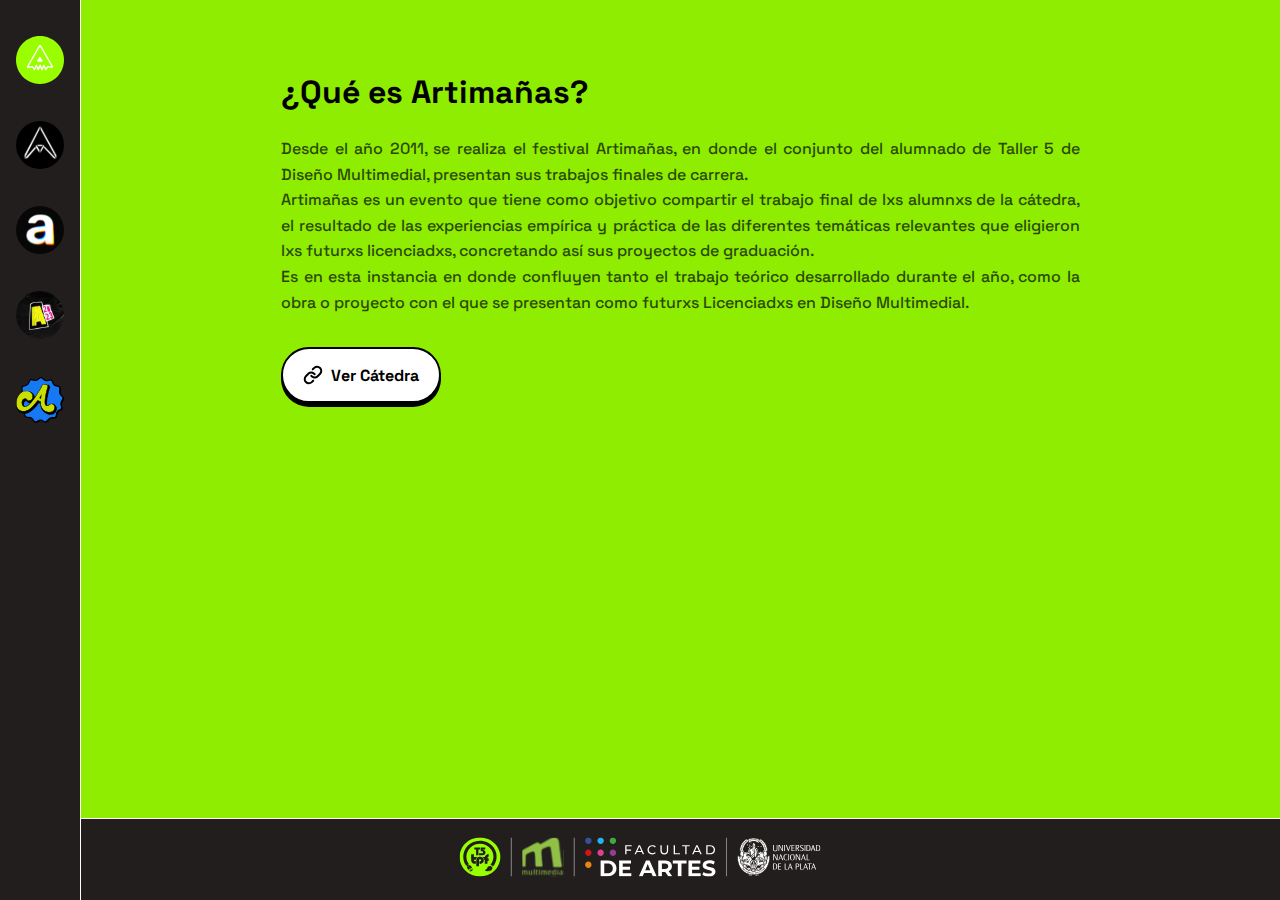
==== index.html @ 881d0ff3 "Update and rename artimanias.html to index.html" ====
<!DOCTYPE html>
<html lang="en" dir="ltr">

<head>
    <meta charset="utf-8" />
    <meta name="viewport" content="width=device-width, initial-scale=1.0">
    <title>Artimañas</title>
    <link rel="shortcut icon" href="src/img/favicon-taller5.ico">
    <link rel="stylesheet" href="artimanias.css" />
</head>

<body>
    <!-- ------ Panel izquierdo ------ -->
    <div class="panel-izquierdo">
        <a href="https://taller5.ludic.cc/artimanias/2020/" data-tooltip="Artimañas 2020"><img
                src="src/img/arti2020.svg" alt="Artimañas 2020" class="icono"></a>
        <a href="https://taller5.ludic.cc/artimanias/2021/" data-tooltip="Artimañas 2021"><img
                src="src/img/arti2021.svg" alt="Artimañas 2021" class="icono"></a>
        <a href="https://taller5.ludic.cc/artimanias/2022/" data-tooltip="Artimañas 2022"><img
                src="src/img/arti2022.svg" alt="Artimañas 2022" class="icono"></a>
        <a href="https://taller5.ludic.cc/artimanias/2023/" data-tooltip="Artimañas 2023"><img
                src="src/img/arti2023.svg" alt="Artimañas 2023" class="icono"></a>
        <a href="https://taller5.ludic.cc/artimanias/2024/" data-tooltip="Artimañas 2024"><img
                src="src/img/arti2024.svg" alt="Artimañas 2024" class="icono"></a>
    </div>

    <!-- ------ Contenido ------ -->
    <div class="contenido">
        <h1>¿Qué es Artimañas?</h1>
        <p>Desde el año 2011, se realiza el festival Artimañas, en donde el conjunto del alumnado de Taller 5 de Diseño
            Multimedial, presentan sus trabajos finales de carrera.<br>
            Artimañas es un evento que tiene como objetivo compartir el trabajo final de lxs alumnxs de la cátedra, el
            resultado de las experiencias empírica y práctica de las diferentes temáticas relevantes que eligieron lxs
            futurxs licenciadxs, concretando así sus proyectos de graduación.<br>
            Es en esta instancia en donde confluyen tanto el trabajo teórico desarrollado durante el año, como la obra o
            proyecto con el que se presentan como futurxs Licenciadxs en Diseño Multimedial.<br></p>

        <a href="https://taller5.ludic.cc/" class="boton"><img src="src/img/link.svg" alt="Enlace">Ver Cátedra</a>
    </div>

    <!-- ------ Placas institucionales ------ -->
    <footer class="footer">
        <img src="src/img/placa-institucional.svg" alt="Placas institucionales" class="footer-placas">
    </footer>
</body>

</html>
---- artimanias.css ----
@import url('https://fonts.googleapis.com/css2?family=Space+Grotesk:wght@300..700&display=swap');

* {
    margin: 0;
    padding: 0;
    box-sizing: border-box;
    user-select: none;
}

/* -------- TODO -------- */

body {
    margin: 0;
    height: 100vh;
    display: flex;
    font-family: "Space Grotesk";
    background: #8EED00;
    overflow: hidden;
}

h1 {
    display: flex;
    font-style: bold;
    font-size: 42px;
    position: absolute;
    color: #1E1E1E;
}

p {
    text-decoration: none;
    font-style: normal;
    font-size: 20px;
    font-weight: 500;
    line-height: normal;
    color: #1E1E1E;
}

/* -------- Panel izquierdo -------- */
.panel-izquierdo{
    width: 10%;
    background-color: #231E1E;
    display: flex;
    flex-direction: column;
    align-items: center;
    padding-top: 20px;
    z-index: 2;
    border-right: 1px solid #fff;
    position: relative;
}

.panel-izquierdo .icono{
    width: 3rem;
    height: 3rem;
    margin: 1rem 1rem 1rem 1rem;
    cursor: pointer;
}

.panel-izquierdo .icono:hover {
    transform: scale(1.1);
    transition: transform 0.2s;
}

/* Globito */
.panel-izquierdo a {
    position: relative;
}

.panel-izquierdo a::after {
    content: attr(data-tooltip);
    position: absolute;
    top: 50%;
    left: 110%;
    transform: translateY(-50%);
    background-color: rgba(255,255,255, 0.7);
    color: #000000;
    padding: 0.5rem 1rem;
    border-radius: 8px;
    font-size: 0.875rem;
    font-weight: bold;
    white-space: nowrap;
    opacity: 0;
    pointer-events: none;
    transition: opacity 0.2s ease-in-out, transform 0.2s ease-in-out;
    z-index: 10;
}

.panel-izquierdo a:hover::after {
    opacity: 1;
    transform: translateY(-50%) translateX(0);
}

/* -------- Contenido -------- */
.contenido{
    flex-grow: 1;
    padding: 40px;
    overflow-y: auto;
    text-align: justify;
    margin: 2rem 10rem 0 10rem;
    overflow: hidden;
}

.contenido h1{
    color: #000000;
    font-size: 2rem;
    margin-bottom: 20px;
    
}

.contenido p {
    color: #000000;
    line-height: 1.6;
    font-size: 1rem;
    margin-top: 4rem;
    opacity: 0.7;
}

.boton{
    display: flex;
    align-items: center;
    justify-content: center;
    gap: 0.5rem;
    width: 10rem;
    height: 3.5rem;
    margin-top: 2rem;
    padding: 0.5rem 1rem;
    background-color: #ffffff;
    color: #000000;
    text-decoration: none;
    border: 2px solid #000000;
    border-radius: 50px;
    font-size: 1rem;
    font-weight: bold;
    text-align: center;
    cursor: pointer;
    box-shadow: 0 4px 0 #000000;
    transition: all 0.2s ease-in-out;
}

.boton:hover {
    transform: translate(0px, -2px);
    box-shadow: 0 8px 0 #000000;
}

.boton:active {
    transform: translate(0px, 1px);
    box-shadow:  0 2px 0 #000000;
}

.icono-boton {
    width: 1.5rem;
    height: 1.5rem;
}

/* -------- Placas institucionales -------- */
.footer{
    width: 100%;
    position: absolute;
    bottom: 0;
    left: 0;
    background-color: #231E1E;
    text-align: center;
    padding: 10px 0;
    border-top: 1px solid #fff;
}

.footer-placas {
    margin: 0.5rem 0 0.5rem 0;
    width: 25rem;
    height: 2.5rem;
    object-fit: contain;
    z-index: 1;
}
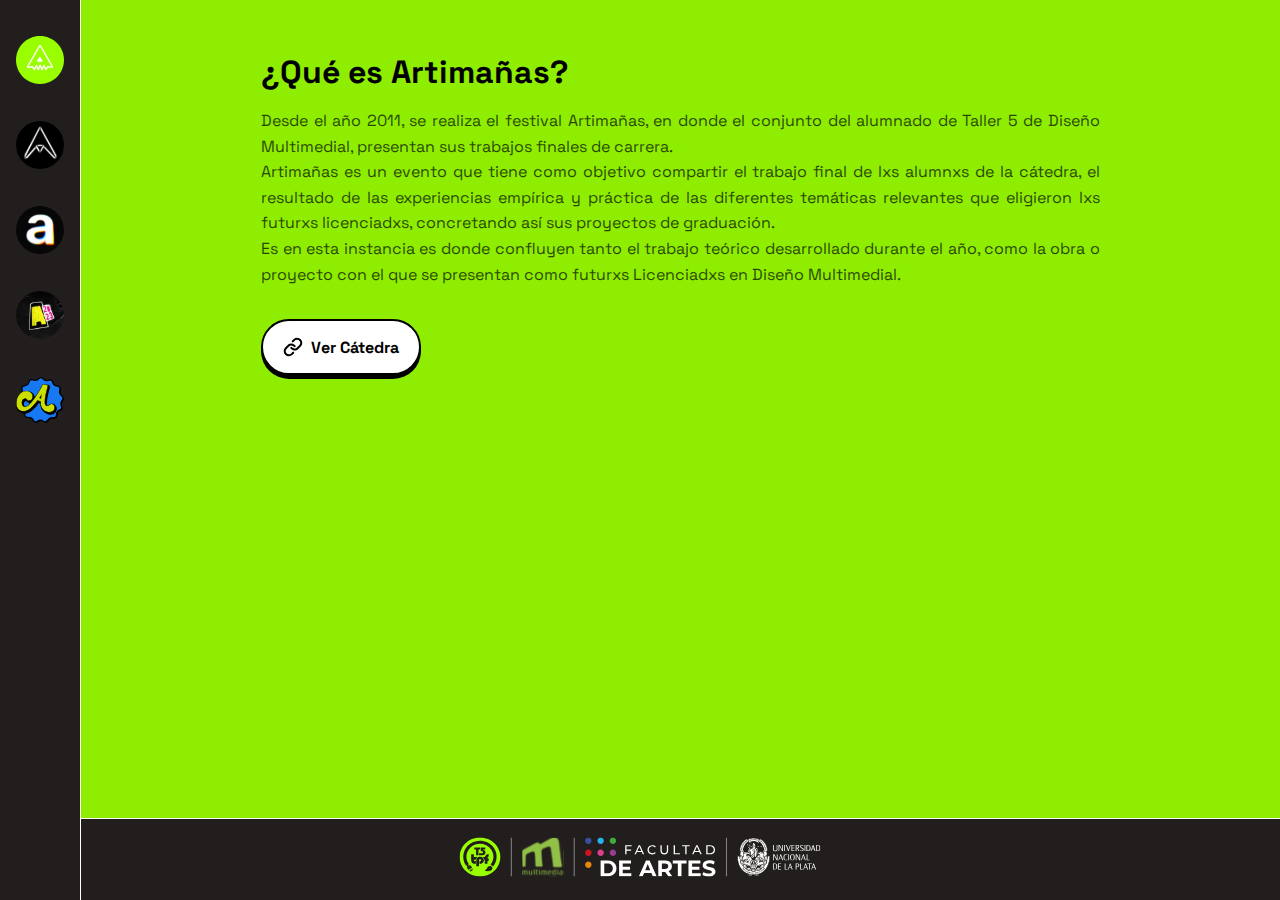
==== commit 2ab06a3c: "Add files via upload" ====
--- a/index.html
+++ b/index.html
@@ -10,18 +10,23 @@
 </head>
 
 <body>
+    <!-- Menú hamburguesa -->
+    <div class="menu-hamburguesa" onclick="toggleMenu()">
+        <img src="src/img/menu.svg" alt="Menú hamburguesa">
+    </div>
+
     <!-- ------ Panel izquierdo ------ -->
     <div class="panel-izquierdo">
         <a href="https://taller5.ludic.cc/artimanias/2020/" data-tooltip="Artimañas 2020"><img
-                src="src/img/arti2020.svg" alt="Artimañas 2020" class="icono"></a>
+                src="src/img/arti2020.svg" alt="Artimañas 2020" class="icono"><span>Artimañas 2020</span></a>
         <a href="https://taller5.ludic.cc/artimanias/2021/" data-tooltip="Artimañas 2021"><img
-                src="src/img/arti2021.svg" alt="Artimañas 2021" class="icono"></a>
+                src="src/img/arti2021.svg" alt="Artimañas 2021" class="icono"><span>Artimañas 2021</span></a>
         <a href="https://taller5.ludic.cc/artimanias/2022/" data-tooltip="Artimañas 2022"><img
-                src="src/img/arti2022.svg" alt="Artimañas 2022" class="icono"></a>
+                src="src/img/arti2022.svg" alt="Artimañas 2022" class="icono"><span>Artimañas 2022</span></a>
         <a href="https://taller5.ludic.cc/artimanias/2023/" data-tooltip="Artimañas 2023"><img
-                src="src/img/arti2023.svg" alt="Artimañas 2023" class="icono"></a>
+                src="src/img/arti2023.svg" alt="Artimañas 2023" class="icono"><span>Artimañas 2023</span></a>
         <a href="https://taller5.ludic.cc/artimanias/2024/" data-tooltip="Artimañas 2024"><img
-                src="src/img/arti2024.svg" alt="Artimañas 2024" class="icono"></a>
+                src="src/img/arti2024.svg" alt="Artimañas 2024" class="icono"><span>Artimañas 2024</span></a>
     </div>
 
     <!-- ------ Contenido ------ -->
@@ -32,7 +37,7 @@
             Artimañas es un evento que tiene como objetivo compartir el trabajo final de lxs alumnxs de la cátedra, el
             resultado de las experiencias empírica y práctica de las diferentes temáticas relevantes que eligieron lxs
             futurxs licenciadxs, concretando así sus proyectos de graduación.<br>
-            Es en esta instancia en donde confluyen tanto el trabajo teórico desarrollado durante el año, como la obra o
+            Es en esta instancia es donde confluyen tanto el trabajo teórico desarrollado durante el año, como la obra o
             proyecto con el que se presentan como futurxs Licenciadxs en Diseño Multimedial.<br></p>
 
         <a href="https://taller5.ludic.cc/" class="boton"><img src="src/img/link.svg" alt="Enlace">Ver Cátedra</a>
@@ -42,6 +47,14 @@
     <footer class="footer">
         <img src="src/img/placa-institucional.svg" alt="Placas institucionales" class="footer-placas">
     </footer>
+
+    <script>
+        function toggleMenu() {
+            document.body.classList.toggle('menu-abierto');
+            const menuHamburguesa = document.querySelector('.menu-hamburguesa');
+            menuHamburguesa.classList.toggle('menu-fijo');
+        }
+    </script>
 </body>
 
-</html>
+</html>--- a/artimanias.css
+++ b/artimanias.css
@@ -16,23 +16,6 @@
     font-family: "Space Grotesk";
     background: #8EED00;
     overflow: hidden;
-}
-
-h1 {
-    display: flex;
-    font-style: bold;
-    font-size: 42px;
-    position: absolute;
-    color: #1E1E1E;
-}
-
-p {
-    text-decoration: none;
-    font-style: normal;
-    font-size: 20px;
-    font-weight: 500;
-    line-height: normal;
-    color: #1E1E1E;
 }
 
 /* -------- Panel izquierdo -------- */
@@ -71,7 +54,7 @@
     top: 50%;
     left: 110%;
     transform: translateY(-50%);
-    background-color: rgba(255,255,255, 0.7);
+    background-color: rgba(255,255,255, 0.5);
     color: #000000;
     padding: 0.5rem 1rem;
     border-radius: 8px;
@@ -89,10 +72,18 @@
     transform: translateY(-50%) translateX(0);
 }
 
+.panel-izquierdo span{
+    display: none;
+}
+
+.menu-hamburguesa{
+    display: none;
+}
+
 /* -------- Contenido -------- */
 .contenido{
     flex-grow: 1;
-    padding: 40px;
+    padding: 1.25rem;
     overflow-y: auto;
     text-align: justify;
     margin: 2rem 10rem 0 10rem;
@@ -102,15 +93,13 @@
 .contenido h1{
     color: #000000;
     font-size: 2rem;
-    margin-bottom: 20px;
-    
 }
 
 .contenido p {
     color: #000000;
     line-height: 1.6;
     font-size: 1rem;
-    margin-top: 4rem;
+    margin-top: 1rem;
     opacity: 0.7;
 }
 
@@ -169,4 +158,134 @@
     height: 2.5rem;
     object-fit: contain;
     z-index: 1;
-}+}
+
+/* ---------------------------------- Media Queries ---------------------------------- */
+@media (max-width: 768px){
+    html, body{
+        background-color: #000000;
+        color: #00FF00;
+        overflow-y: auto;
+        overflow-x: hidden;
+        width: 100%;
+        height: auto;
+        display: flex;
+        flex-direction: column;
+    }
+
+    .panel-izquierdo{
+        position: fixed;
+        top: 0;
+        left: -100%;
+        width: 100%;
+        height: 100%;
+        background-color: #231E1E;
+        display: flex;
+        flex-direction: column;
+        padding-top: 4rem;
+        z-index: 100;
+        overflow: hidden;
+        transition: left 0.3s ease-in-out;
+        box-shadow: 2px 0 5px rgba(0, 0, 0, 0.5);
+        align-items: flex-start;
+        flex-wrap: nowrap;
+    }
+
+    .panel-izquierdo a {
+        display: flex;
+        align-items: center;
+        width: 100%;
+        gap: 1rem; 
+        text-decoration: none;
+        font-size: 1.8rem;
+        font-weight: bold; 
+        color: #8EED00;
+        padding-top: 0.8rem;
+        padding-left: 0.4rem;
+        transition: background-color 0.2s ease-in-out;
+    }
+
+    .panel-izquierdo a::after{
+        display: none;
+    }
+
+    .panel-izquierdo .icono {
+        width: 4rem;
+        height: 4rem;
+    }
+
+    .panel-izquierdo span{
+        display: flex;
+    }
+
+    .contenido{
+        flex-grow: 1;
+        padding: 1.25rem;
+        text-align: justify;
+        margin: 1.5rem 2rem 0 2rem;
+        display: flex;
+        flex-direction: column;
+        align-items: flex-start;
+    }
+
+    .contenido h1{
+        font-size: 1.8rem;
+        color: #8EED00;
+    }
+
+    .contenido p{
+        font-size: 1.2rem;
+        line-height: 1.6;
+        color: #8EED00;
+        margin-top: 2rem;
+        opacity: 1;
+    }
+
+    .boton{
+        width: 100%;
+        height: 3.5rem;
+        margin-top: 2rem;
+        margin-bottom: 1rem;
+    }
+
+    .footer{
+        background-color: #000000;
+        color: #000000;
+        text-align: center;
+        padding: 10px 0; 
+        position: relative;
+    }
+
+    /* Menú hamburguesa */
+    .menu-hamburguesa {
+        margin-top: 0.5rem;
+        margin-left: 0.5rem;
+        display: flex;
+        position: relative;
+        top: 1rem;
+        left: 1rem;
+        z-index: 101;
+        cursor: pointer;
+        width: 30px;
+        height: 30px;
+        flex-direction: column;
+        justify-content: space-between;
+    }
+
+    .menu-hamburguesa img {
+        display: block;
+        width: 100%;
+        transition: transform 0.3s, background-color 0.3s;
+    }
+
+    .menu-abierto .panel-izquierdo {
+        left: 0;
+    }
+
+    .menu-hamburguesa.menu-fijo {
+        position: fixed;
+        top: 1rem;
+        left: 1rem;
+        z-index: 101;
+    }
+}
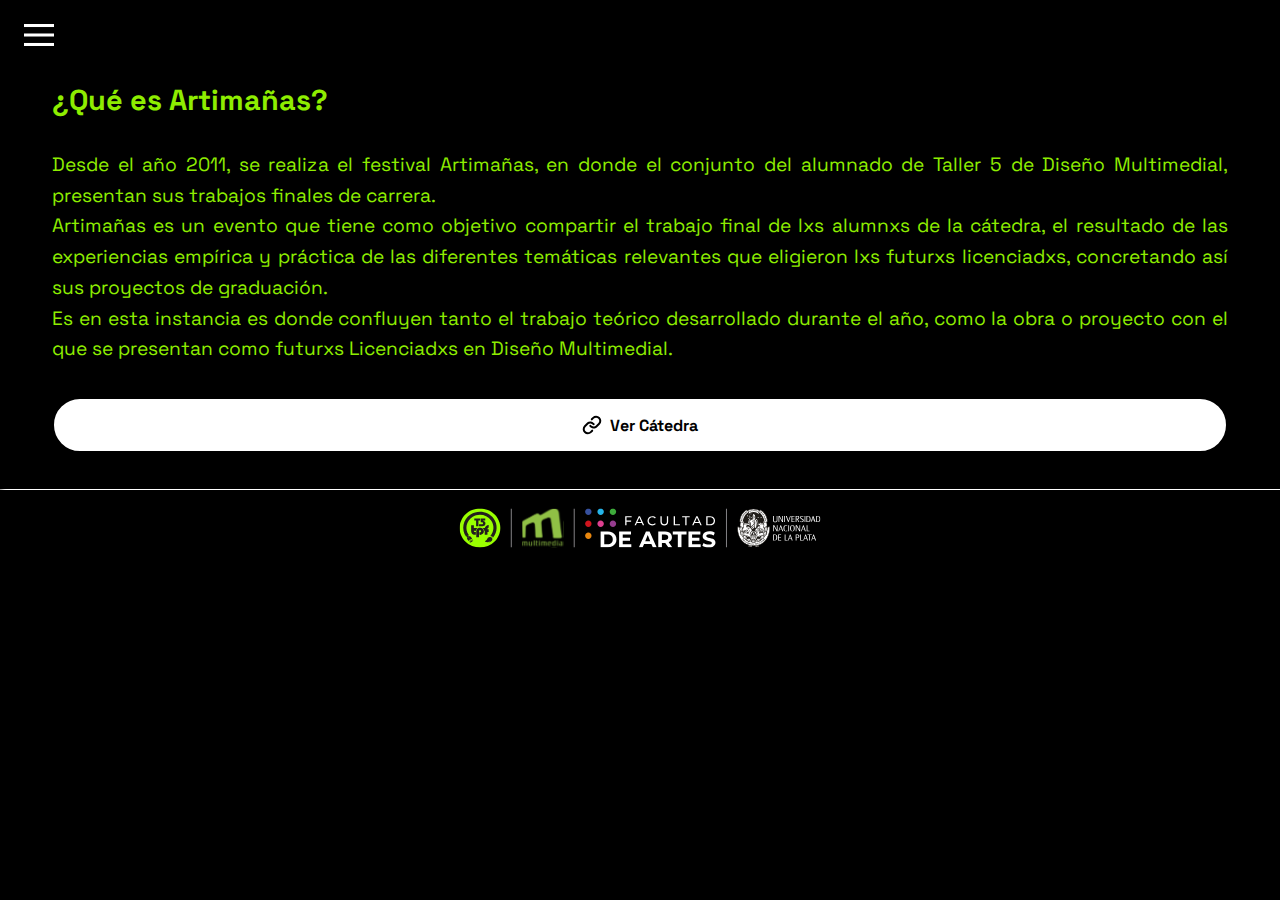
==== commit 97531a4a: "version movilHorizontal" ====
--- a/index.html
+++ b/index.html
@@ -14,7 +14,7 @@
     <div class="menu-hamburguesa" onclick="toggleMenu()">
         <img src="src/img/menu.svg" alt="Menú hamburguesa">
     </div>
-
+    
     <!-- ------ Panel izquierdo ------ -->
     <div class="panel-izquierdo">
         <a href="https://taller5.ludic.cc/artimanias/2020/" data-tooltip="Artimañas 2020"><img
--- a/artimanias.css
+++ b/artimanias.css
@@ -19,7 +19,7 @@
 }
 
 /* -------- Panel izquierdo -------- */
-.panel-izquierdo{
+.panel-izquierdo {
     width: 10%;
     background-color: #231E1E;
     display: flex;
@@ -31,7 +31,7 @@
     position: relative;
 }
 
-.panel-izquierdo .icono{
+.panel-izquierdo .icono {
     width: 3rem;
     height: 3rem;
     margin: 1rem 1rem 1rem 1rem;
@@ -54,7 +54,7 @@
     top: 50%;
     left: 110%;
     transform: translateY(-50%);
-    background-color: rgba(255,255,255, 0.5);
+    background-color: rgba(255, 255, 255, 0.5);
     color: #000000;
     padding: 0.5rem 1rem;
     border-radius: 8px;
@@ -72,16 +72,16 @@
     transform: translateY(-50%) translateX(0);
 }
 
-.panel-izquierdo span{
+.panel-izquierdo span {
     display: none;
 }
 
-.menu-hamburguesa{
+.menu-hamburguesa {
     display: none;
 }
 
 /* -------- Contenido -------- */
-.contenido{
+.contenido {
     flex-grow: 1;
     padding: 1.25rem;
     overflow-y: auto;
@@ -90,7 +90,7 @@
     overflow: hidden;
 }
 
-.contenido h1{
+.contenido h1 {
     color: #000000;
     font-size: 2rem;
 }
@@ -103,7 +103,7 @@
     opacity: 0.7;
 }
 
-.boton{
+.boton {
     display: flex;
     align-items: center;
     justify-content: center;
@@ -132,7 +132,7 @@
 
 .boton:active {
     transform: translate(0px, 1px);
-    box-shadow:  0 2px 0 #000000;
+    box-shadow: 0 2px 0 #000000;
 }
 
 .icono-boton {
@@ -141,7 +141,7 @@
 }
 
 /* -------- Placas institucionales -------- */
-.footer{
+.footer {
     width: 100%;
     position: absolute;
     bottom: 0;
@@ -161,8 +161,10 @@
 }
 
 /* ---------------------------------- Media Queries ---------------------------------- */
-@media (max-width: 768px){
-    html, body{
+@media (max-width: 768px) {
+
+    html,
+    body {
         background-color: #000000;
         color: #00FF00;
         overflow-y: auto;
@@ -173,7 +175,7 @@
         flex-direction: column;
     }
 
-    .panel-izquierdo{
+    .panel-izquierdo {
         position: fixed;
         top: 0;
         left: -100%;
@@ -195,17 +197,17 @@
         display: flex;
         align-items: center;
         width: 100%;
-        gap: 1rem; 
+        gap: 1rem;
         text-decoration: none;
         font-size: 1.8rem;
-        font-weight: bold; 
+        font-weight: bold;
         color: #8EED00;
         padding-top: 0.8rem;
         padding-left: 0.4rem;
         transition: background-color 0.2s ease-in-out;
     }
 
-    .panel-izquierdo a::after{
+    .panel-izquierdo a::after {
         display: none;
     }
 
@@ -214,11 +216,11 @@
         height: 4rem;
     }
 
-    .panel-izquierdo span{
-        display: flex;
-    }
-
-    .contenido{
+    .panel-izquierdo span {
+        display: flex;
+    }
+
+    .contenido {
         flex-grow: 1;
         padding: 1.25rem;
         text-align: justify;
@@ -228,12 +230,12 @@
         align-items: flex-start;
     }
 
-    .contenido h1{
+    .contenido h1 {
         font-size: 1.8rem;
         color: #8EED00;
     }
 
-    .contenido p{
+    .contenido p {
         font-size: 1.2rem;
         line-height: 1.6;
         color: #8EED00;
@@ -241,18 +243,18 @@
         opacity: 1;
     }
 
-    .boton{
+    .boton {
         width: 100%;
         height: 3.5rem;
         margin-top: 2rem;
         margin-bottom: 1rem;
     }
 
-    .footer{
+    .footer {
         background-color: #000000;
         color: #000000;
         text-align: center;
-        padding: 10px 0; 
+        padding: 10px 0;
         position: relative;
     }
 
@@ -289,3 +291,133 @@
         z-index: 101;
     }
 }
+
+/* -------- Móvil volteado horizontalemente --------*/
+@media (orientation: landscape) {
+
+    html,
+    body {
+        background-color: #000000;
+        color: #00FF00;
+        overflow-y: auto;
+        overflow-x: hidden;
+        width: 100%;
+        height: auto;
+        display: flex;
+        flex-direction: column;
+    }
+
+    .panel-izquierdo {
+        position: fixed;
+        top: 0;
+        left: -100%;
+        width: 100%;
+        height: 100%;
+        background-color: #231E1E;
+        display: flex;
+        flex-direction: column;
+        padding-top: 4rem;
+        z-index: 100;
+        overflow-y: auto;
+        transition: left 0.3s ease-in-out;
+        box-shadow: 2px 0 5px rgba(0, 0, 0, 0.5);
+        align-items: flex-start;
+        flex-wrap: nowrap;
+    }
+
+    .panel-izquierdo a {
+        display: flex;
+        align-items: center;
+        width: 100%;
+        gap: 1rem;
+        text-decoration: none;
+        font-size: 1.4rem;
+        font-weight: bold;
+        color: #8EED00;
+        padding-top: 0.8rem;
+        padding-left: 0.2rem;
+        transition: background-color 0.2s ease-in-out;
+    }
+
+    .panel-izquierdo a::after {
+        display: none;
+    }
+
+    .panel-izquierdo .icono {
+        width: 3rem;
+        height: 3rem;
+        margin-left: 5rem;
+    }
+
+    .panel-izquierdo span {
+        display: flex;
+    }
+
+    .contenido {
+        flex-grow: 1;
+        padding: 1.25rem;
+        text-align: justify;
+        margin: 1.5rem 2rem 0 2rem;
+        display: flex;
+        flex-direction: column;
+        align-items: flex-start;
+    }
+
+    .contenido h1 {
+        font-size: 1.8rem;
+        color: #8EED00;
+    }
+
+    .contenido p {
+        font-size: 1.2rem;
+        line-height: 1.6;
+        color: #8EED00;
+        margin-top: 2rem;
+        opacity: 1;
+    }
+
+    .boton {
+        width: 100%;
+        height: 3.5rem;
+        margin-top: 2rem;
+        margin-bottom: 1rem;
+    }
+
+    .footer {
+        background-color: #000000;
+        color: #000000;
+        text-align: center;
+        padding: 10px 0;
+        position: relative;
+    }
+
+    /* Menú hamburguesa */
+    .menu-hamburguesa {
+        margin-top: 0.5rem;
+        margin-left: 0.5rem;
+        display: flex;
+        position: relative;
+        top: 1rem;
+        left: 1rem;
+        z-index: 101;
+        cursor: pointer;
+        width: 30px;
+        height: 30px;
+        flex-direction: column;
+        justify-content: space-between;
+    }
+
+    .menu-hamburguesa img {
+        display: block;
+        width: 100%;
+        transition: transform 0.3s, background-color 0.3s;
+    }
+
+    .menu-abierto .panel-izquierdo {
+        left: 0;
+    }
+
+    .menu-hamburguesa.menu-fijo {
+        position: fixed;
+    }
+}